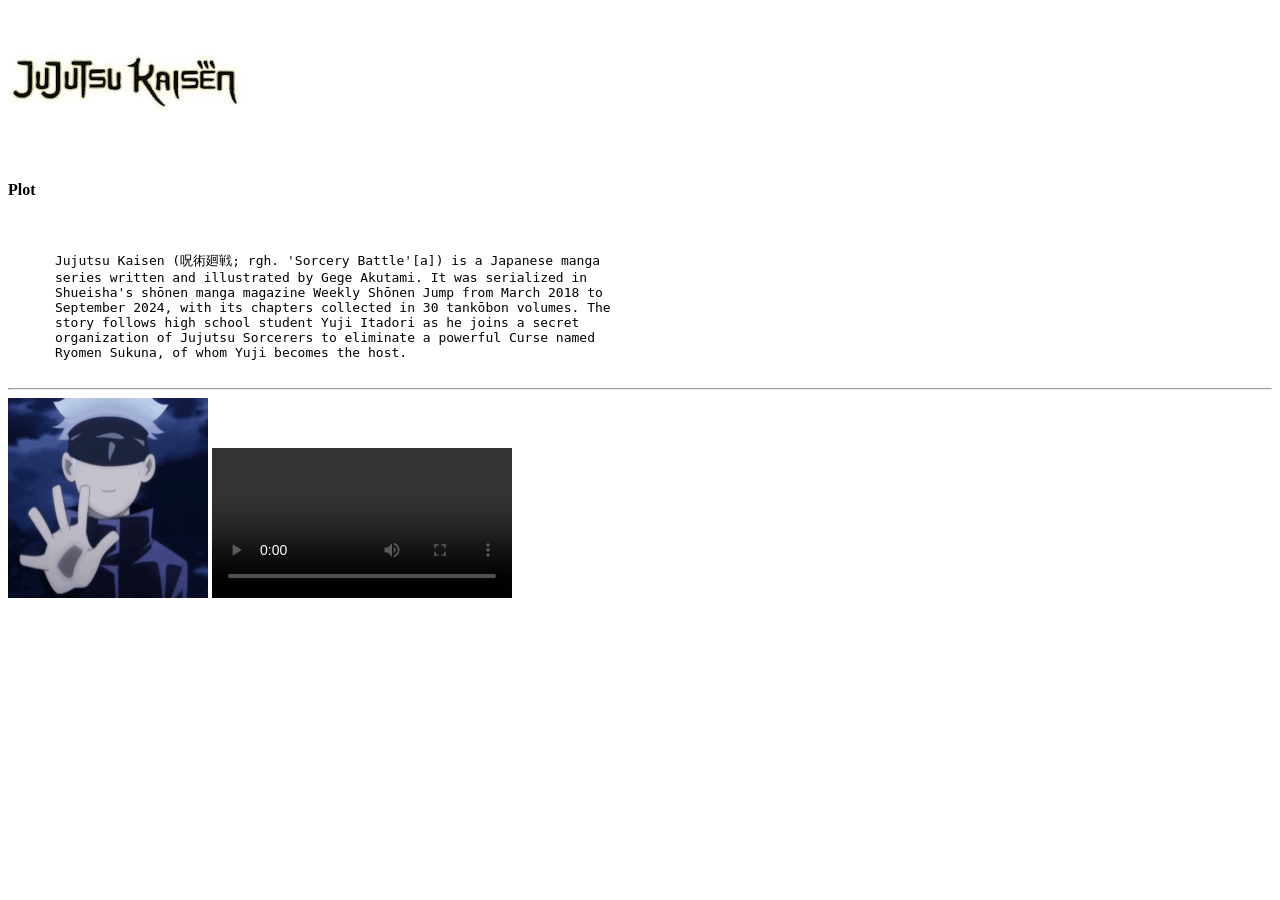
==== Jujutsu_kaisen.html @ b253cf80 "Added a JJK website" ====
<!doctype html>
<html>
  <head>
    <title>Jujutsu Kaisen</title>
  </head>
  <body>
    <a
      href="https://www.google.com/url?sa=t&rct=j&q=&esrc=s&source=web&cd=&cad=rja&uact=8&ved=2ahUKEwj31o23kuGUAxUqzDgGHVNYIDAQFnoECBsQAQ&url=https%3A%2F%2Fen.wikipedia.org%2Fwiki%2FJujutsu_Kaisen&usg=AOvVaw3BAj8CGklYRHRqN320sRgv&opi=89978449"
      target="_blank"
      title="goes to wikipedia page"
    >
      <img src="JJK logo.jpeg" alt="Jujutsu Kaisen Logo" />
    </a>
    <h4>Plot</h4>
    <br />
    <pre>
      Jujutsu Kaisen (呪術廻戦; rgh. 'Sorcery Battle'[a]) is a Japanese manga
      series written and illustrated by Gege Akutami. It was serialized in
      Shueisha's shōnen manga magazine Weekly Shōnen Jump from March 2018 to
      September 2024, with its chapters collected in 30 tankōbon volumes. The
      story follows high school student Yuji Itadori as he joins a secret
      organization of Jujutsu Sorcerers to eliminate a powerful Curse named
      Ryomen Sukuna, of whom Yuji becomes the host.
    </pre>
    <hr />
    <img
      src="satoru-gojo-acenando-satoru-gojo-hello-gif-satoru-gojo-acena.gif"
      height="200"
      width="200"
      alt="Satoru Gojo waving"
    />
    <video controls autoplay loop>
      <source src="Aizo.mp4" type="video/mp4" />
    </video>
  </body>
</html>
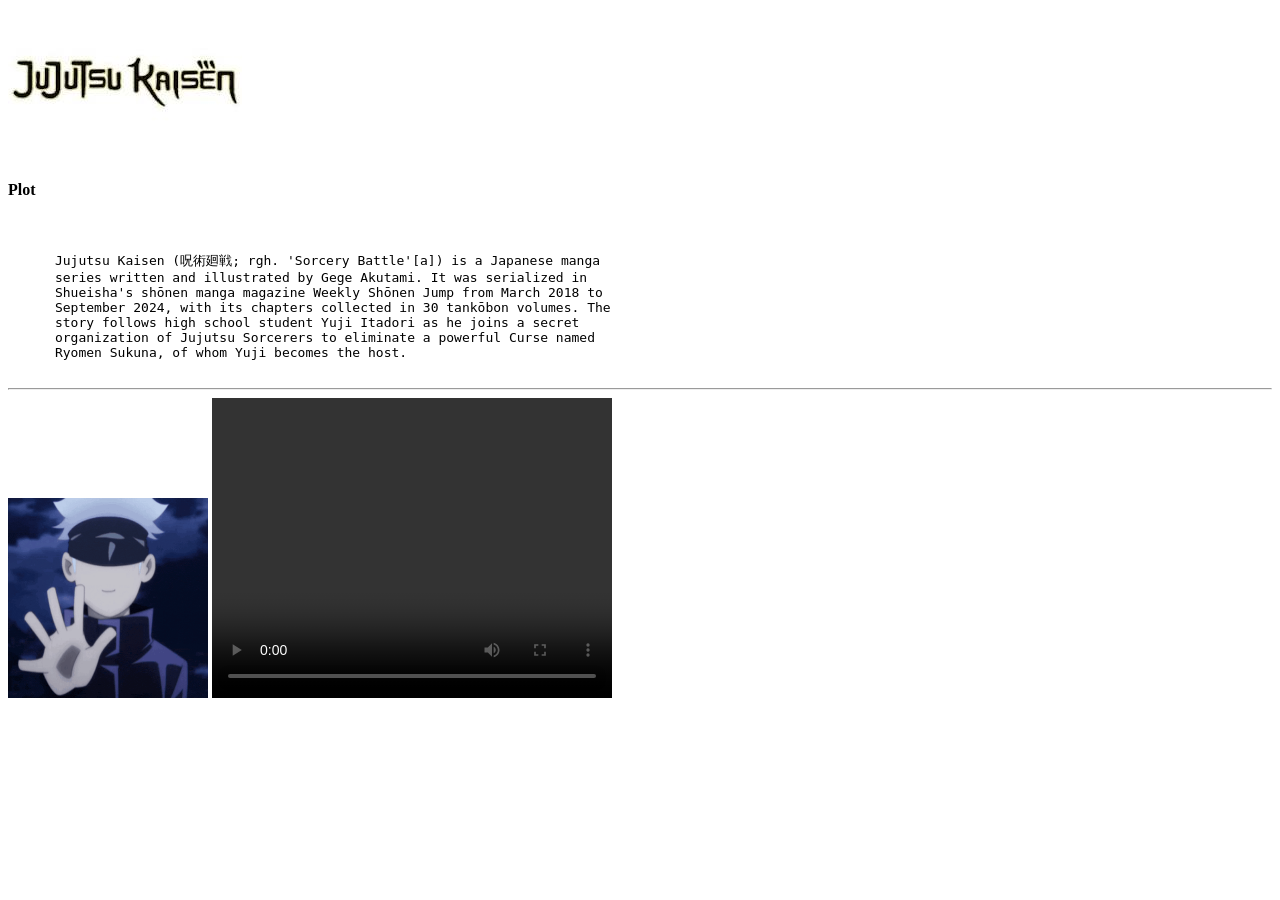
==== commit 37f7340c: "Added favicon(not working for some reason) help needed" ====
--- a/Jujutsu_kaisen.html
+++ b/Jujutsu_kaisen.html
@@ -29,8 +29,14 @@
       width="200"
       alt="Satoru Gojo waving"
     />
-    <video controls autoplay loop>
-      <source src="Aizo.mp4" type="video/mp4" />
-    </video>
+    <video
+      src="Aizo.mp4"
+      width="400"
+      height="300"
+      controls
+      autoplay
+      loop
+    ></video>
+    <link rel="icon" type="image/png" href="JJK favicon.png?v=2" />
   </body>
 </html>
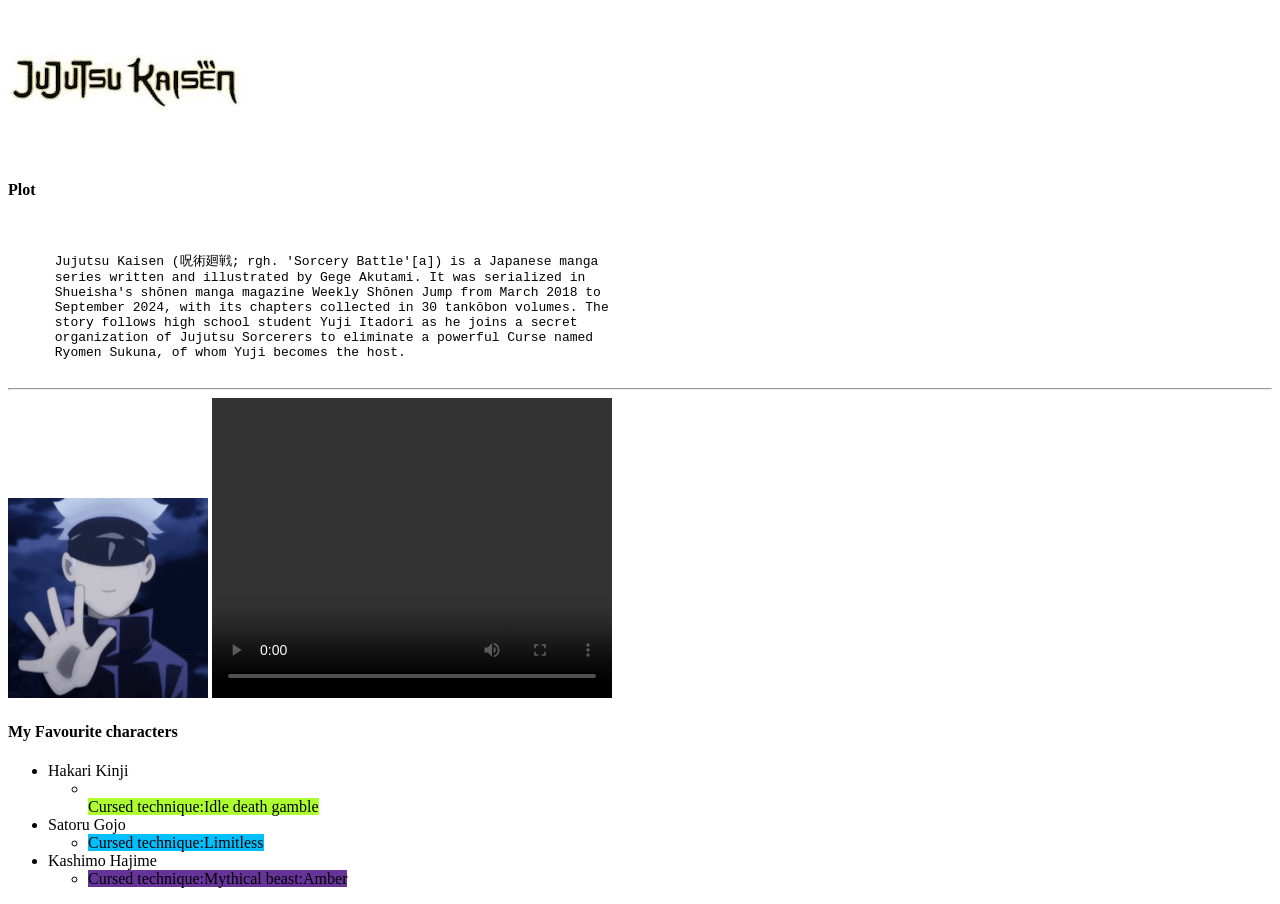
==== commit 8c391d54: "Added a list of my fav charachters to the JJK website still need help with the famicon" ====
--- a/Jujutsu_kaisen.html
+++ b/Jujutsu_kaisen.html
@@ -38,5 +38,24 @@
       loop
     ></video>
     <link rel="icon" type="image/png" href="JJK favicon.png?v=2" />
+    <h4>My Favourite characters</h4>
+    <ul>
+      <li>Hakari Kinji</li>
+      <ul>
+        <li></li><mark style="background-color: greenyellow;">Cursed technique:Idle death gamble</mark></li>
+      </ul>
+      <li>Satoru Gojo</li>
+      <ul>
+        <li><mark style="background-color: deepskyblue;">Cursed technique:Limitless</mark></li>
+      </ul>
+      <li>Kashimo Hajime</li>
+      <ul>
+        <li>
+          <mark style="background-color: rebeccapurple"
+            >Cursed technique:Mythical beast:Amber</mark
+          >
+        </li>
+      </ul>
+    </ul>
   </body>
 </html>
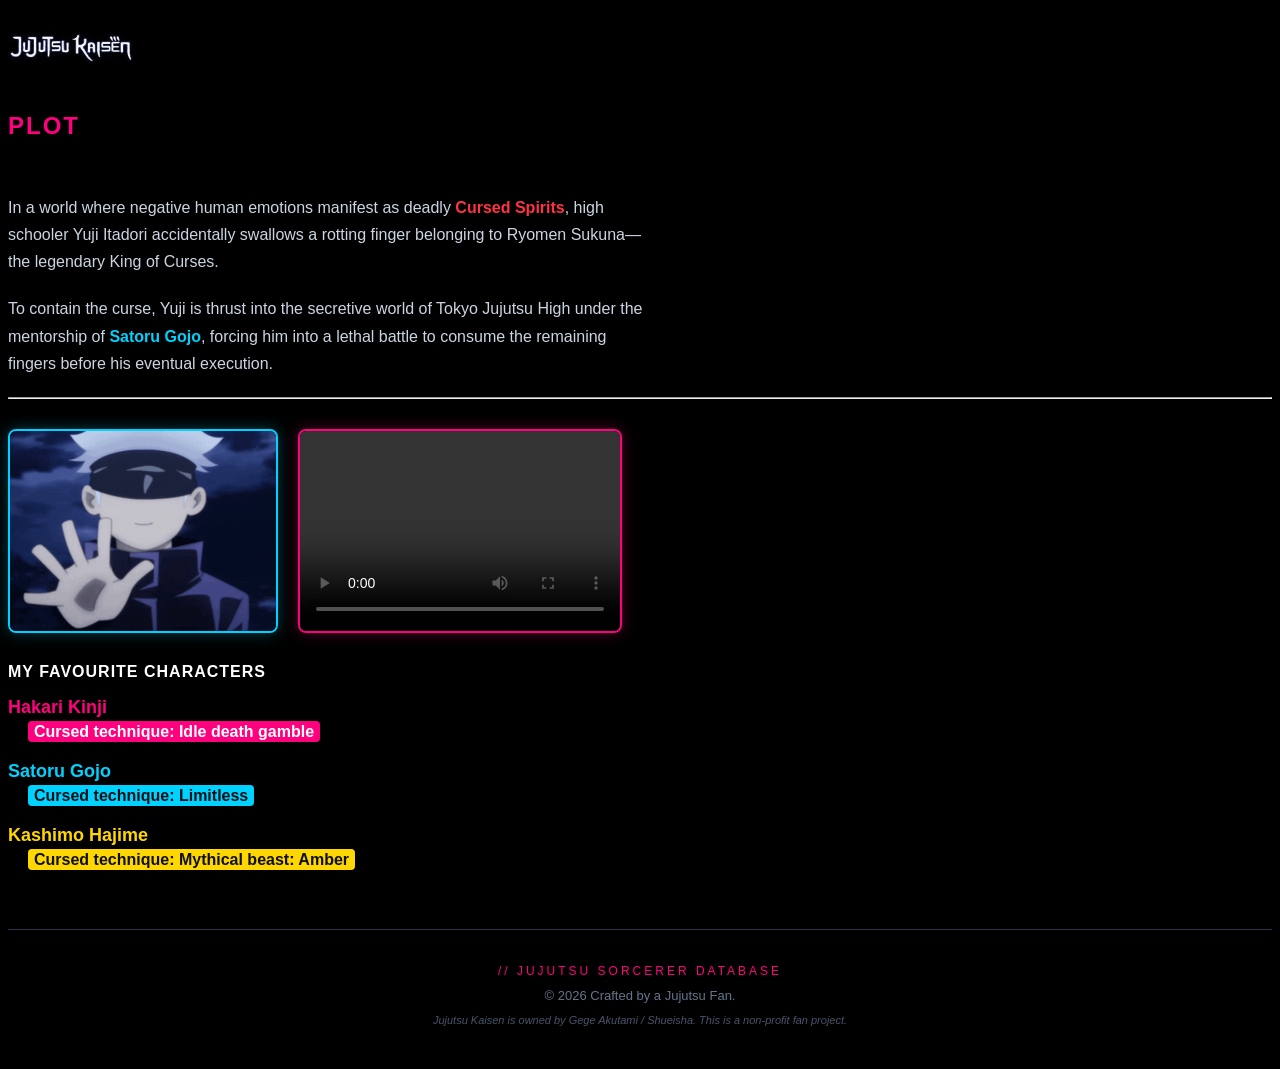
==== commit a5743b58: "Huge update for JJK website, added new CSS file" ====
--- a/Jujutsu_kaisen.html
+++ b/Jujutsu_kaisen.html
@@ -1,7 +1,20 @@
 <!doctype html>
 <html>
   <head>
+    <meta charset="UTF-8" />
+    <meta name="author" content="Sithew Hettiarachchi" />
+    <meta
+      name="description"
+      content="A webpage about the anime Jujutsu Kaisen"
+    />
+    <meta
+      name="keywords"
+      content="Jujutsu Kaisen, anime, manga, characters, plot"
+    />
+    <meta name="viewport" content="width=device-width, initial-scale=1.0" />
     <title>Jujutsu Kaisen</title>
+    <link rel="icon" type="image/png" href="JJK favicon.png" />
+    <link rel="stylesheet" href="JJK style.css" />
   </head>
   <body>
     <a
@@ -9,53 +22,273 @@
       target="_blank"
       title="goes to wikipedia page"
     >
-      <img src="JJK logo.jpeg" alt="Jujutsu Kaisen Logo" />
+      <img
+        src="JJK logo.jpeg"
+        style="filter: invert(1); max-height: 80px"
+        alt="Jujutsu Kaisen Logo"
+      />
     </a>
-    <h4>Plot</h4>
+    <h2
+      style="
+        font-family: &quot;Outfit&quot;, &quot;Teko&quot;, sans-serif;
+        font-weight: 800;
+        color: #ff007f;
+        text-transform: uppercase;
+        letter-spacing: 2px;
+        margin-bottom: 20px;
+      "
+    >
+      Plot
+    </h2>
+
     <br />
-    <pre>
-      Jujutsu Kaisen (呪術廻戦; rgh. 'Sorcery Battle'[a]) is a Japanese manga
-      series written and illustrated by Gege Akutami. It was serialized in
-      Shueisha's shōnen manga magazine Weekly Shōnen Jump from March 2018 to
-      September 2024, with its chapters collected in 30 tankōbon volumes. The
-      story follows high school student Yuji Itadori as he joins a secret
-      organization of Jujutsu Sorcerers to eliminate a powerful Curse named
-      Ryomen Sukuna, of whom Yuji becomes the host.
-    </pre>
+    <p
+      style="
+        font-family: &quot;Inter&quot;, &quot;Helvetica Neue&quot;, sans-serif;
+        font-size: 16px;
+        color: #cbd5e1;
+        line-height: 1.7;
+        font-weight: 400;
+        max-width: 650px;
+        margin-bottom: 20px;
+      "
+    >
+      In a world where negative human emotions manifest as deadly
+      <span style="color: #ff3344; font-weight: 600">Cursed Spirits</span>, high
+      schooler Yuji Itadori accidentally swallows a rotting finger belonging to
+      Ryomen Sukuna—the legendary King of Curses.
+    </p>
+
+    <p
+      style="
+        font-family: &quot;Inter&quot;, &quot;Helvetica Neue&quot;, sans-serif;
+        font-size: 16px;
+        color: #cbd5e1;
+        line-height: 1.7;
+        font-weight: 400;
+        max-width: 650px;
+        margin-bottom: 20px;
+      "
+    >
+      To contain the curse, Yuji is thrust into the secretive world of Tokyo
+      Jujutsu High under the mentorship of
+      <span style="color: #00d2ff; font-weight: 600">Satoru Gojo</span>, forcing
+      him into a lethal battle to consume the remaining fingers before his
+      eventual execution.
+    </p>
+
     <hr />
-    <img
-      src="satoru-gojo-acenando-satoru-gojo-hello-gif-satoru-gojo-acena.gif"
-      height="200"
-      width="200"
-      alt="Satoru Gojo waving"
-    />
-    <video
-      src="Aizo.mp4"
-      width="400"
-      height="300"
-      controls
-      autoplay
-      loop
-    ></video>
-    <link rel="icon" type="image/png" href="JJK favicon.png?v=2" />
-    <h4>My Favourite characters</h4>
-    <ul>
-      <li>Hakari Kinji</li>
-      <ul>
-        <li></li><mark style="background-color: greenyellow;">Cursed technique:Idle death gamble</mark></li>
-      </ul>
-      <li>Satoru Gojo</li>
-      <ul>
-        <li><mark style="background-color: deepskyblue;">Cursed technique:Limitless</mark></li>
-      </ul>
-      <li>Kashimo Hajime</li>
-      <ul>
-        <li>
-          <mark style="background-color: rebeccapurple"
-            >Cursed technique:Mythical beast:Amber</mark
-          >
-        </li>
-      </ul>
+    <!-- Video/GIF Grid Container -->
+    <div
+      style="
+        display: flex;
+        gap: 20px;
+        justify-content: flex-start;
+        align-items: center;
+        margin: 30px 0;
+        flex-wrap: wrap;
+      "
+    >
+      <!-- Gojo GIF Wrapper -->
+      <div
+        style="
+          position: relative;
+          border-radius: 8px;
+          overflow: hidden;
+          border: 2px solid #00d2ff;
+          box-shadow: 0 0 15px rgba(0, 210, 255, 0.3);
+          line-height: 0;
+        "
+      >
+        <img
+          src="satoru-gojo-acenando-satoru-gojo-hello-gif-satoru-gojo-acena.gif"
+          style="
+            width: 100%;
+            max-width: 320px;
+            height: 200px;
+            object-fit: cover;
+          "
+          alt="Gojo Animated GIF"
+        />
+      </div>
+
+      <!-- S3 Opening Aizo Panel Wrapper -->
+      <div
+        style="
+          position: relative;
+          border-radius: 8px;
+          overflow: hidden;
+          border: 2px solid #ff007f;
+          box-shadow: 0 0 15px rgba(255, 0, 127, 0.3);
+          line-height: 0;
+        "
+      >
+        <video
+          src="Aizo.mp4"
+          style="
+            width: 100%;
+            max-width: 320px;
+            height: 200px;
+            object-fit: cover;
+          "
+          alt="S3 Opening Aizo"
+          controls
+          autoplay
+          loop
+        >
+          Your browser does not support the video tag.
+        </video>
+      </div>
+    </div>
+
+    <h4
+      style="
+        font-family: &quot;Outfit&quot;, sans-serif;
+        font-weight: 800;
+        color: #ffffff;
+        text-transform: uppercase;
+        letter-spacing: 1px;
+        margin-bottom: 15px;
+      "
+    >
+      My Favourite characters
+    </h4>
+
+    <ul
+      style="
+        list-style-type: none;
+        padding-left: 0;
+        font-family: &quot;Inter&quot;, sans-serif;
+      "
+    >
+      <!-- Hakari Kinji -->
+      <li style="margin-bottom: 20px">
+        <strong
+          style="
+            color: #ff007f;
+            font-size: 18px;
+            font-family: &quot;Outfit&quot;, sans-serif;
+          "
+          >Hakari Kinji</strong
+        >
+        <ul
+          style="list-style-type: square; padding-left: 20px; margin-top: 5px"
+        >
+          <li>
+            <mark
+              style="
+                background-color: #ff007f;
+                color: white;
+                padding: 2px 6px;
+                border-radius: 4px;
+                font-weight: 600;
+              "
+            >
+              Cursed technique: Idle death gamble
+            </mark>
+          </li>
+        </ul>
+      </li>
+
+      <!-- Satoru Gojo -->
+      <li style="margin-bottom: 20px">
+        <strong
+          style="
+            color: #00d2ff;
+            font-size: 18px;
+            font-family: &quot;Outfit&quot;, sans-serif;
+          "
+          >Satoru Gojo</strong
+        >
+        <ul
+          style="list-style-type: square; padding-left: 20px; margin-top: 5px"
+        >
+          <li>
+            <mark
+              style="
+                background-color: #00d2ff;
+                color: #0d0f14;
+                padding: 2px 6px;
+                border-radius: 4px;
+                font-weight: 600;
+              "
+            >
+              Cursed technique: Limitless
+            </mark>
+          </li>
+        </ul>
+      </li>
+
+      <!-- Kashimo Hajime -->
+      <li style="margin-bottom: 20px">
+        <strong
+          style="
+            color: #ffd700;
+            font-size: 18px;
+            font-family: &quot;Outfit&quot;, sans-serif;
+          "
+          >Kashimo Hajime</strong
+        >
+        <ul
+          style="list-style-type: square; padding-left: 20px; margin-top: 5px"
+        >
+          <li>
+            <mark
+              style="
+                background-color: #ffd700;
+                color: #0d0f14;
+                padding: 2px 6px;
+                border-radius: 4px;
+                font-weight: 600;
+              "
+            >
+              Cursed technique: Mythical beast: Amber
+            </mark>
+          </li>
+        </ul>
+      </li>
     </ul>
+    <!-- Footer Section -->
+    <footer
+      style="
+        margin-top: 60px;
+        padding: 20px 0;
+        border-top: 1px solid #2a3447;
+        text-align: center;
+        font-family: &quot;Inter&quot;, sans-serif;
+      "
+    >
+      <!-- Subtle Cursed Energy Icon/Text -->
+      <p
+        style="
+          font-family: &quot;Outfit&quot;, sans-serif;
+          font-size: 12px;
+          color: #ff007f;
+          text-transform: uppercase;
+          letter-spacing: 3px;
+          margin-bottom: 5px;
+        "
+      >
+        // Jujutsu Sorcerer Database
+      </p>
+
+      <!-- Main Copyright -->
+      <p style="font-size: 13px; color: #64748b; margin: 0">
+        &copy; 2026 Crafted by a Jujutsu Fan.
+      </p>
+
+      <!-- Quick Disclaimer (Good for fan sites!) -->
+      <p
+        style="
+          font-size: 11px;
+          color: #475569;
+          margin-top: 5px;
+          font-style: italic;
+        "
+      >
+        Jujutsu Kaisen is owned by Gege Akutami / Shueisha. This is a non-profit
+        fan project.
+      </p>
+    </footer>
   </body>
 </html>
--- a/JJK style.css
+++ b/JJK style.css
@@ -0,0 +1,8 @@
+body {
+  background-color: black;
+}
+p {
+  font-family: "Inter", "Noto Sans JP", sans-serif;
+  font-weight: 400;
+  line-height: 1.6;
+}
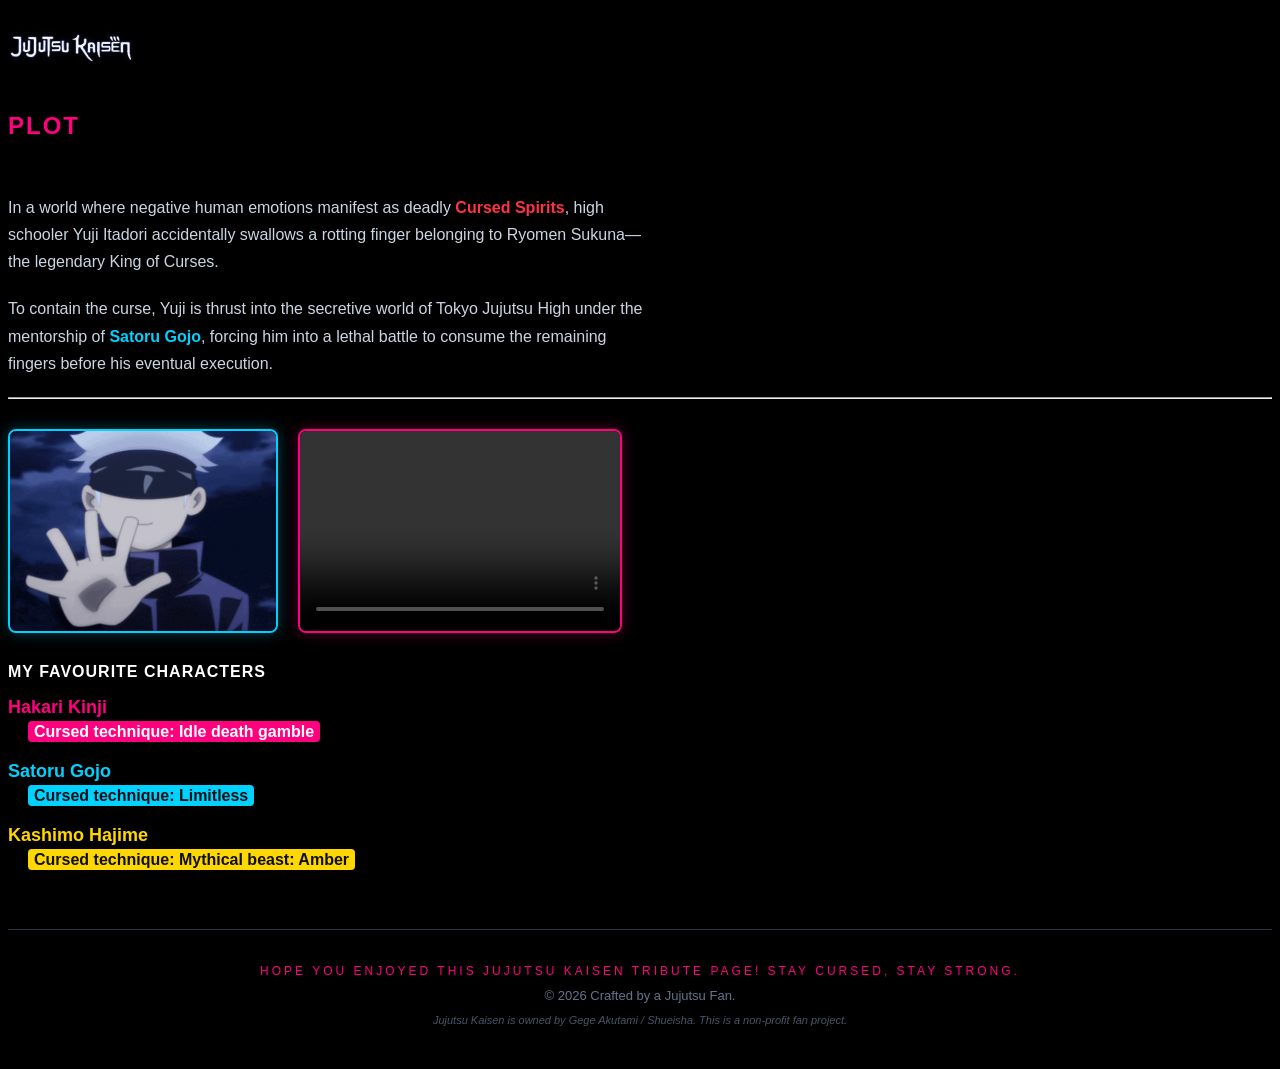
==== commit 7f303627: "small changes to the footer" ====
--- a/Jujutsu_kaisen.html
+++ b/Jujutsu_kaisen.html
@@ -269,7 +269,8 @@
           margin-bottom: 5px;
         "
       >
-        // Jujutsu Sorcerer Database
+        Hope you enjoyed this Jujutsu Kaisen tribute page! Stay cursed, stay
+        strong.
       </p>
 
       <!-- Main Copyright -->
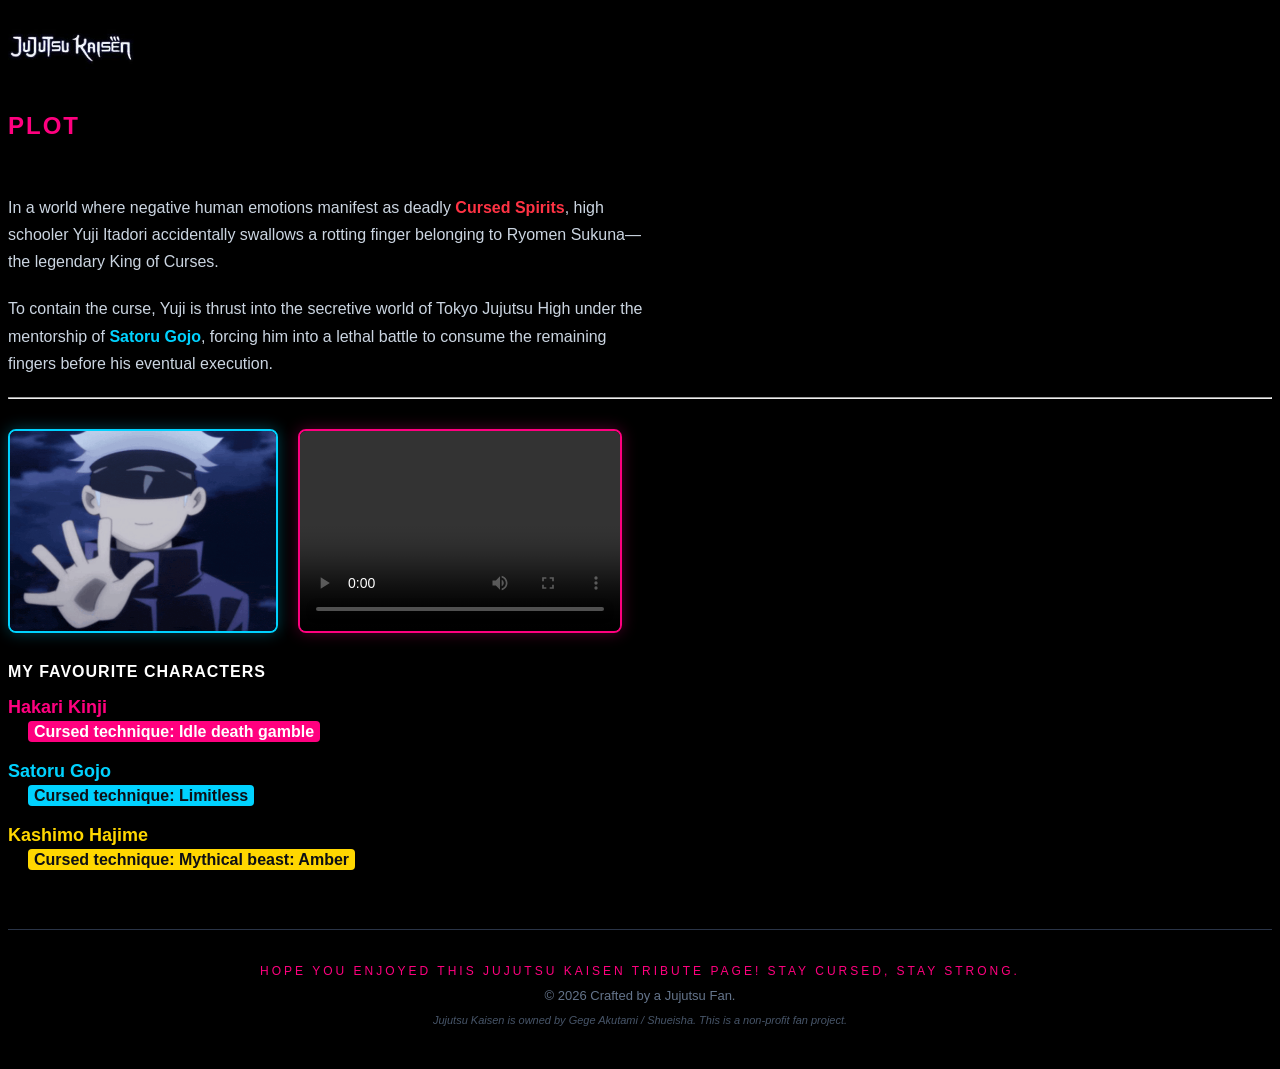
==== commit 8dfaac23: "fixed favicon (again)" ====
--- a/Jujutsu_kaisen.html
+++ b/Jujutsu_kaisen.html
@@ -12,8 +12,8 @@
       content="Jujutsu Kaisen, anime, manga, characters, plot"
     />
     <meta name="viewport" content="width=device-width, initial-scale=1.0" />
+    <link rel="icon" type="image/png" href="JJK favicon.png" />
     <title>Jujutsu Kaisen</title>
-    <link rel="icon" type="image/png" href="JJK favicon.png" />
     <link rel="stylesheet" href="JJK style.css" />
   </head>
   <body>
